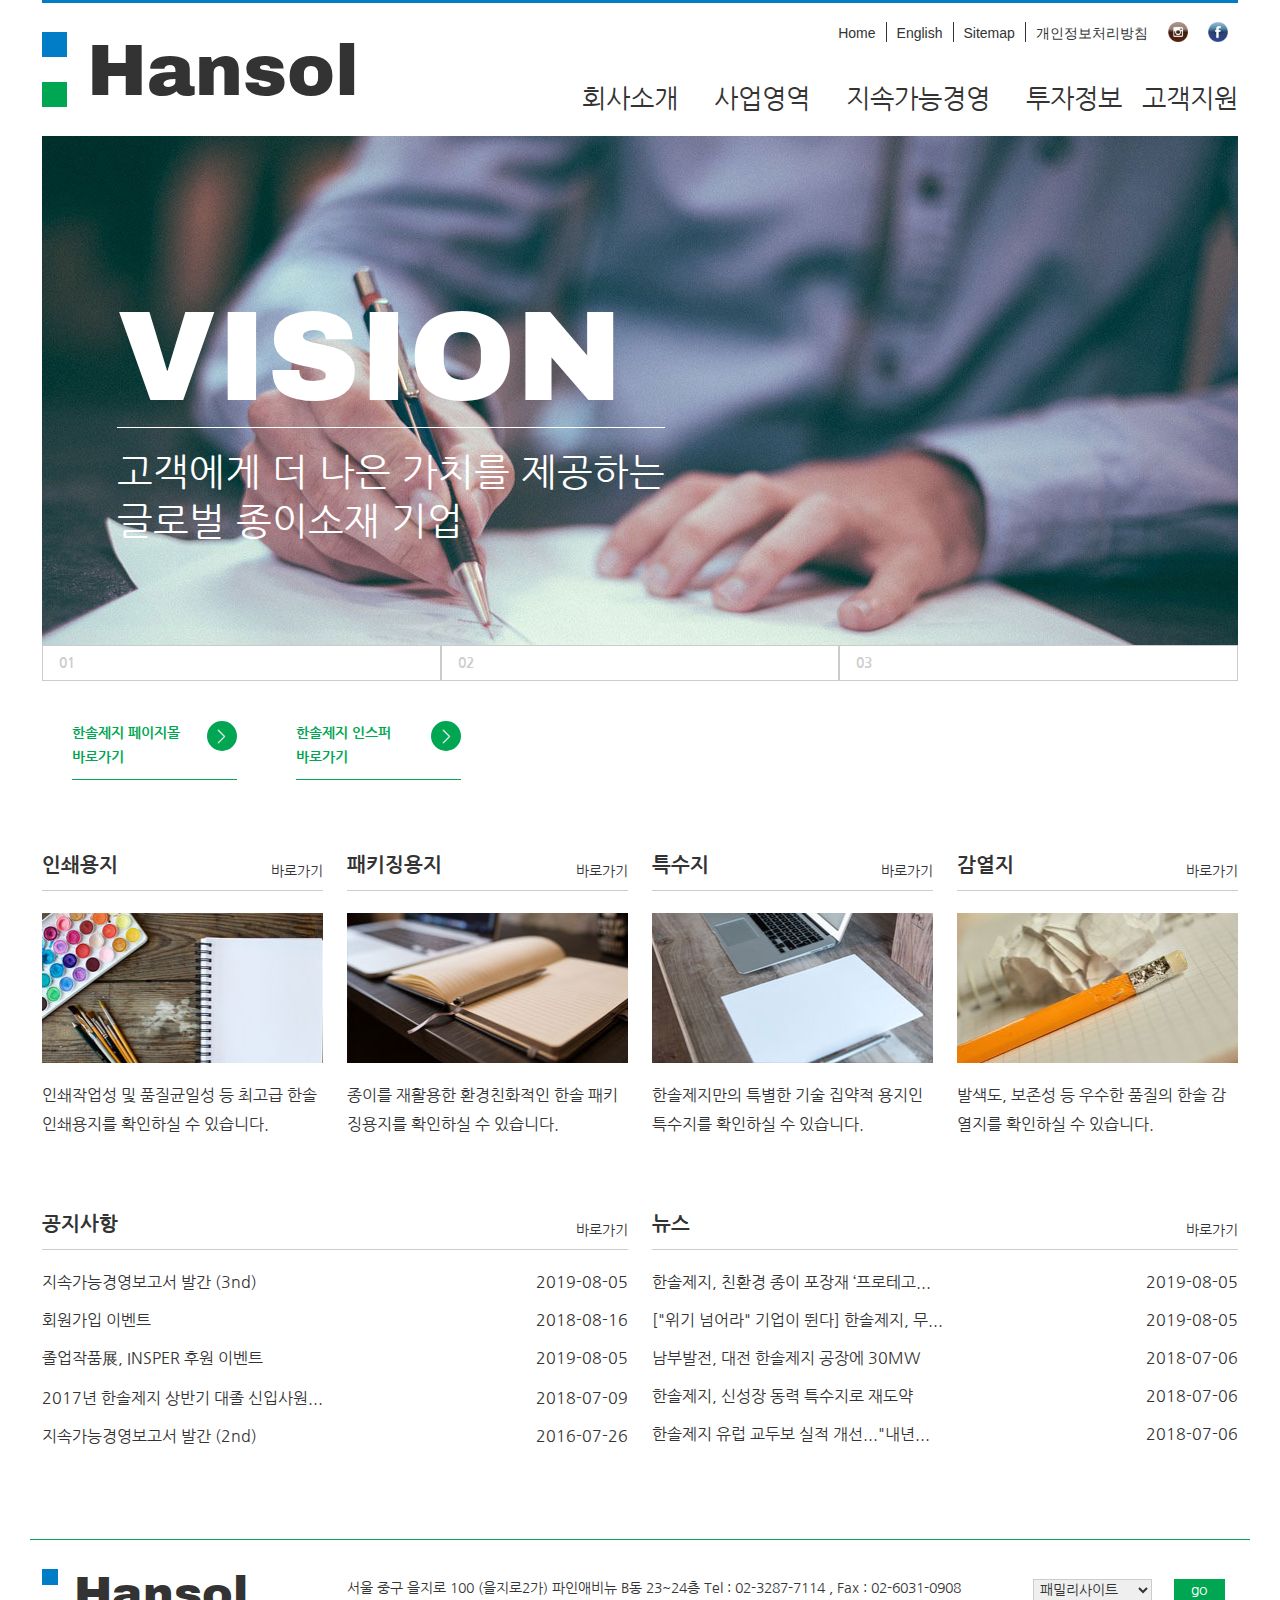
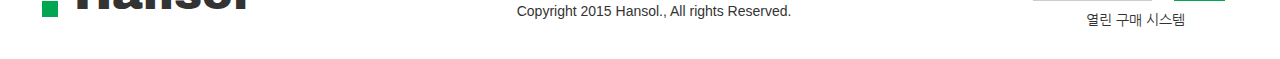
==== index.html @ 12da8131 "Add files via upload" ====
<!DOCTYPE html>
<html lang="ko">
<head>
   <meta charset="UTF-8">
   <meta name="viewport" content="width=device-width, initial-scale=1.0">
   <meta http-equiv="X-UA-Compatible" content="ie=edge">
   <mata name="description" content="우리 강산 푸르게 한솔제지"></mata>
   <meta name="keywords" content="paper, 복사용지, A4, 특수지, 감열지, fax">
   <meta name="author" content="JINA conpany">
   <meta property="og:url" content="https://sirublue.github.io./hansol/">
   <meta property="og:type" content="website">
   <meta property="og:title" content="HANSOL">
   <meta property="og:image" content="images/favicon.png">
   <meta property="og:description" content="우리 강산 푸르게 푸르게 한솔제지가 앞장 섭니다.">
   <title>HANSOL</title>
   <!-- =====파비콘==== -->
   <link rel="shortcut icon" href="images/favicon.png">
   <link rel="apple-touch-icon-precomposed" href="images/favicon.png">
   <!-- ====스타일==== -->
   <link rel="stylesheet" href="css/reset.css">
   <link rel="stylesheet" href="css/index.css">
   <!-- ====웹폰트==== -->
   <link href="https://fonts.googleapis.com/css?family=Archivo+Black|Nanum+Gothic:400,700,800|Roboto:100,100i,300,300i,400,400i,500,500i,700,700i,900,900i&display=swap&subset=cyrillic,cyrillic-ext,greek,greek-ext,korean,latin-ext,vietnamese" rel="stylesheet">
   <!-- ====스크립트==== -->
   <script src="https://code.jquery.com/jquery-1.12.4.min.js"></script>
   <script src="js/user.js"></script>
   <!-- ===내부 스타일=== -->
</head>
<body>
   <div id="skip">
      <a href="#section_header">헤더로이동</a>
      <a href="#section_papper">페이퍼로이동</a>
      <a href="#section_board">보드로이동</a>
      <a href="#footer">푸터로이동</a>
   </div>
   <div id="wrap">
      <!-- ===header section=== -->
      <header class="header col_pad" id="section_header">
         <div class="header_top clearfix">
            <hr class="line01">
            <div class="logo clearfix">
               <a href="index.html">
                  <ul>
                     <li>파랑점</li>
                     <li>공백</li>
                     <li>녹색점</li>
                  </ul>
                  <h1>Hansol</h1>
               </a>
            </div>
            <div class="menu clearfix">
               <ul class="site_map clearfix">
                  <li><a href="index.html">Home</a></li>
                  <li><a href="#">English</a></li>
                  <li><a href="#">Sitemap</a></li>
                  <li><a href="#">개인정보처리방침</a></li>
                  <li><a href="#"><img src="images/instar_logo.png" alt="인스타그램"></a></li>
                  <li><a href="#"><img src="images/facebook_logo.png" alt="페이스북"></a></li>
               </ul>
               <ul class="tgl_btn">
                  <li>첫줄</li>
                  <li>둘째줄</li>
                  <li>셋째줄</li>
               </ul>
               <nav class="nav">
                  <ul class="nav_list clearfix">
                     <li class="close_btn"><a href="#">닫기</a></li>
                     <li><a href="sub01.html">회사소개</a></li>
                     <li><a href="sub02.html">사업영역</a></li>
                     <li><a href="#">지속가능경영</a></li>
                     <li><a href="#">투자정보</a></li>
                     <li><a href="#">고객지원</a></li>
                  </ul>
               </nav>
            </div>
         </div>
         <div class="header_banner">
            <div class="banner_img banner01">
               <img src="images/banner01.jpg" alt="banner01">
               <div class="banner_txt">
                  <h2>VISION</h2>
                  <p>
                     고객에게 더 나은 가치를 제공하는<br>
                     글로벌 종이소재 기업 
                  </p>
               </div>
            </div>
            <div class="banner_img banner02">
               <img src="images/banner02.jpg" alt="banner02">
               <div class="banner_txt">
                  <h2>SUPER-MAN</h2>
                  <p>
                     고객에게 더 나은 가치를 제공하는<br>
                     글로벌 종이소재 기업 
                  </p>
               </div>
            </div>
            <div class="banner_img banner03">
               <img src="images/banner03.jpg" alt="banner03">
               <div class="banner_txt">
                  <h2>IRON-MAN</h2>
                  <p>
                     고객에게 더 나은 가치를 제공하는<br>
                     글로벌 종이소재 기업 
                  </p>
               </div>
            </div>
            <ul class="banner_list clearfix">
               <li id="banner01">01</li>
               <li id="banner02" >02</li>
               <li id="banner03" >03</li>
            </ul>
         </div>
         <div class="header_quick_link clearfix">
            <div class="quick col_03">
               <div class="quick_top clearfix">
                  <p>한솔제지 페이지몰<br>바로가기</p>
                  <div>></div>
               </div>
               <hr class="line02">
            </div>
            <div class="quick col_03">
               <div class="quick_top clearfix">
                  <p>한솔제지 인스퍼<br>바로가기</p>
                  <div>></div>
               </div>
               <hr class="line02">
            </div>
         </div>
      </header> 

      <!-- ====papper section==== -->
      <section class="papper clearfix" id="section_papper">
         <article class="papper01 col_04 col_pad">
            <div class="clearfix">
               <h3 class="h3_tit">인쇄용지</h3>
               <p class="p_quick">바로가기</p>
            </div>
            <img src="images/article01.jpg" alt="아티01">
            <p class="papper_txt">
               인쇄작업성 및 품질균일성 등 최고급 한솔 인쇄용지를 확인하실 수 있습니다.
            </p>
         </article>
         <article class="papper02 col_04 col_pad">
            <div class="clearfix">
               <h3 class="h3_tit">패키징용지</h3>
               <p class="p_quick">바로가기</p>
            </div>
            <img src="images/article02.jpg" alt="아티02">
            <p class="papper_txt">
               종이를 재활용한 환경친화적인 한솔 패키징용지를 확인하실 수 있습니다.            </p>
         </article>
         <article class="papper03 col_04 col_pad">
            <div class="clearfix">
               <h3 class="h3_tit">특수지</h3>
               <p class="p_quick">바로가기</p>
            </div>
            <img src="images/article03.jpg" alt="아티03">
            <p class="papper_txt">
               한솔제지만의 특별한 기술 집약적 용지인 특수지를 확인하실 수 있습니다.            </p>
         </article>
         <article class="papper04 col_04 col_pad">
            <div class="clearfix">
               <h3 class="h3_tit">감열지</h3>
               <p class="p_quick">바로가기</p>
            </div>
            <img src="images/article04.jpg" alt="아티04">
            <p class="papper_txt">
               발색도, 보존성 등 우수한 품질의 한솔 감열지를 확인하실 수 있습니다.            </p>
         </article>
      </section>

      <!-- ====board section==== -->
      <section class="board clearfix" id="section_board">
         <article class="notice col_08 col_pad">
            <div class="clearfix">
               <h3 class="h3_tit">공지사항</h3>
               <p class="p_quick">바로가기</p>
            </div>
            <ul>
               <li>
                  <a href="#" class="clearfix">
                     <p>지속가능경영보고서 발간 (3nd)</p>
                     <p>2019-08-05</p>
                  </a>
               </li>
               <li>
                  <a href="#" class="clearfix">
                     <p>회원가입 이벤트</p>
                     <p>2018-08-16</p>
                  </a>
               </li>
               <li>
                  <a href="#" class="clearfix">
                     <p>졸업작품展, INSPER 후원 이벤트</p>
                     <p>2019-08-05</p>
                  </a>
               </li>
               <li>
                  <a href="#" class="clearfix">
                     <p>2017년 한솔제지 상반기 대졸 신입사원...</p>
                     <p>2018-07-09</p>
                  </a>
               </li>
               <li>
                  <a href="#" class="clearfix">
                     <p>지속가능경영보고서 발간 (2nd)</p>
                     <p>2016-07-26</p>
                  </a>
               </li>
            </ul>
         </article>
         <article class="new col_08 col_pad">
            <div class="clearfix">
                  <h3 class="h3_tit">뉴스</h3>
                  <p class="p_quick">바로가기</p>
            </div>
            <ul>
               <li>
                  <a href="#" class="clearfix">
                     <p>한솔제지, 친환경 종이 포장재 ‘프로테고...</p>
                     <p>2019-08-05</p>
                  </a>
               </li>
               <li>
                  <a href="#" class="clearfix">
                     <p>["위기 넘어라" 기업이 뛴다] 한솔제지, 무...</p>
                     <p>2019-08-05</p>
                  </a>
               </li>
               <li>
                  <a href="#" class="clearfix">
                     <p>남부발전, 대전 한솔제지 공장에 30MW</p>
                     <p>2018-07-06</p>
                  </a>
               </li>
               <li>
                  <a href="#" class="clearfix">
                     <p>한솔제지, 신성장 동력 특수지로 재도약</p>
                     <p>2018-07-06</p>
                  </a>
               </li>
               <li>
                  <a href="#" class="clearfix">
                     <p>한솔제지 유럽 교두보 실적 개선..."내년...</p>
                     <p>2018-07-06</p>
                  </a>
               </li>
            </ul>
         </article>  
      </section>

      <!-- ====footer section==== -->
      <footer class="footer" id="footer">
         <hr class="line01">
         <ul class="clearfix">
            <li class="footer_logo logo clearfix col_04 col_pad">
                  <a href="index.html">
                     <ul>
                        <li>파랑점</li>
                        <li>공백</li>
                        <li>녹색점</li>
                     </ul>
                     <h1>Hansol</h1>
                     <img src="images/hslogo.svg" alt="로고">
                  </a>
            </li>
            <li class="address col_9 col_pad">
               <p>서울 중구 을지로 100 (을지로2가) 파인애비뉴 B동 23~24층 Tel : 02-3287-7114 , Fax : 02-6031-0908</p>
               <p>Copyright 2015 Hansol., All rights Reserved.</p>
            </li>
            <li class="link_site col_03 col_pad">
               <select name="site_name" id="site_name">
                  <option value="">패밀리사이트</option>
                  <option value="">한솔그룹</option>
                  <option value="">한솔미디어</option>
                  <option value="">한솔텔레콤</option>
               </select>
               <input type="button" value="go">
               <p class="col_pad">열린 구매 시스템</p>
            </li>
         </ul>
      </footer>
   </div>
</body>
</html>
---- css/index.css ----
@charset "utf-8";
      #skip{position:relative;}
      #skip>a{position:absolute;left:0;top:-50px;padding:5px;background:red;color:white;}
      #skip>a:focus{top:0;}
      
      
      .h3_tit{float:left;font-size:20px;font-weight:bold;}
      .p_quick{float:right;font-size:14px;padding-top:7px;}


      #wrap{width:95.29780564263323%;max-width:1400px;margin:0 auto;}
   
      /* ===header style=== */
      .header{margin-bottom:75px;}
         /* ===header top=== */
      
      .line01{height:3px;background:#007dc6;margin-bottom:19px;}
      .logo{float:left;padding-top:10px;}
      .logo ul{float:left;margin-right:20px;}
      .logo ul>li{width:25px;height:25px; text-indent:-99999px;}
      .logo ul>li:nth-child(1){background:#007dc6}
      .logo ul>li:nth-child(3){background:#00a651}
      .logo h1{float:left;font-family: 'Archivo Black', sans-serif;font-size:72px;}
      .menu{float:right;}
      .site_map{margin-bottom:37px;float:right;}
      .site_map>li{float:left;padding:0 10px;border-right:1px solid #333;}
      .site_map>li>a{font-family: 'Robot', sans-serif;font-size:14px;}
      .site_map>li:nth-child(4),.site_map>li:nth-child(5),.site_map>li:nth-child(6){border:none;}
      .site_map>li:nth-child(5),.site_map>li:nth-child(6){width:40px;}
      .site_map>li img{width:100%;}
      .tgl_btn{margin-top:20px;display:none;}
      .tgl_btn>li{width:50px;height:10px;margin-bottom:10px;background:#333;text-indent:-99999px;}
      .tgl_btn>li:last-child{margin:0}
      .nav{margin-bottom:20px;clear:both;}
      .nav>.nav_list>li{display:inline-block;padding:0 16px;}
      .nav>.nav_list>li:first-child{display:none;}
      .nav>.nav_list>li:last-child{padding:0;}
      .nav>.nav_list>li>a{font-size:26px;}

      .header_banner{margin-bottom:40px;}
      .banner_img{position: relative;}
      .banner02,.banner03{display:none;}
      .banner_img>img{width:100%;vertical-align:top;}
      .banner_img>.banner_txt{position:absolute;top:30%;left:6.25%;}
      .banner_txt>h2{font-family: 'Archivo Black', sans-serif;font-size:10vw;color:white;border-bottom:1px solid white;margin-bottom:20px;}
      .banner_txt>p{font-size:3vw;color:white;}
      .banner_list>li{float:left;width:33.33333333333333%;border:1px solid #cccccc;padding:10px 16px;font-size:14px;font-weight:bold;color:#cccccc;}
      .banner_list>li:hover{border:1px solid #007dc6;background:#007dc6;color:white;}

      .quick{float:left;}
      .quick_top{padding:0 13.15789473684211%;}
      .quick_top p{float:left;font-size:14px;font-weight:bold;color:#00a651;line-height:24px;margin-bottom:10px;}
      .quick_top div{float:right;width:30px;height:30px;border-radius:15px;background:#00a651;color:white;text-align:center;line-height:30px;}
      .line02{padding:0 13.15789473684211%;height:1px;background:#00a651;background-clip:content-box;}


      /* ===papper style=== */
      .papper{margin-bottom:25px;}
      .papper>article{float:left;margin-bottom:50px;}
      .papper>article>div{margin-bottom:22px;border-bottom:1px solid #ccc;padding-bottom:10px;}
      .papper>article>img{width:100%;display:block;margin-bottom:18px;}
      .papper>article>p.papper_txt{line-height:1.8em;}



      /* ===board style=== */
      .board{margin-bottom:25px;}
      .board>article{float:left;margin-bottom:50px;}
      .board>article>div{margin-bottom:22px;border-bottom:1px solid #ccc;padding-bottom:10px;}
      .board>article>ul>li{margin-bottom:18px;}
      .board>article>ul>li>a>p:first-child{float:left;}
      .board>article>ul>li>a>p:last-child{float:right;}




      /* ===footer style=== */
      .footer{padding-bottom:30px;}
      .footer .line01{background:#00a651;height:1px;}
      .footer .logo ul{margin-right:16px;}
      .footer .logo ul>li{width:16px;height:16px;}
      .footer .logo h1{font-size:46px;}
      .footer .logo img{display:none;}
      .footer .address{float:left;padding-top:20px;}
      .footer .address p{font-size:14px;text-align:center;}
      .footer .address p:last-child{font-family: 'Robot', sans-serif;margin-top:6px;}
      .footer .link_site{float:right;padding-top:20px;}
      .footer .link_site select{width:57.89473684210526%;margin-right:8.771929824561404%;border:1px solid #ccc;padding:2px;font-size:14px;}
      .footer .link_site option{font-size:14px;}
      .footer .link_site input{width:25%;background:#00a651;color:white;font-size:14px;padding:2px;cursor:pointer;}
      .footer .link_site p{text-align:center;font-size:14px;margin-top:10px;}




      /* =========1120px 이하 해상도 스타일======== */
      @media(max-width:1120px){
         #wrap{width:100%;}
         .nav>.nav_list>li>a{font-size:20px;}

         .quick{width:25%;}


      }

      /* ========960px 이하 해상도 스타일======= */
      @media(max-width:960px){
         .site_map{display:none;}
         .nav{z-index:10;position:fixed;top:0;right:0;width:50%;
            height:100%;background:#333;display:none;
         }
         .nav>.nav_list>li{display:block;padding:20px;
         }
         .nav>.nav_list>li:first-child{display:block;}
         .nav>.nav_list>li:last-child{padding:20px;}
         .nav>.nav_list>li>a{color:white;}
         .nav>.nav_list>li>a:hover{color:#00a651;}
         .tgl_btn{display:block;cursor: pointer;}

         .banner_list{width:140px;margin:0 auto;}
         .banner_list>li{display:inline-block;width:20px;height:20px;border:none;border-radius:10px;padding:0;margin:10px;background:#333;text-indent:-9999px;}
         .banner_list>li:hover{border:none;}

         .papper>article{width:50%;}
         .footer .logo ul{display:none;}
         .footer .logo h1{display:none;}
         .footer .logo img{display:block;width:30%;margin-left:35%;}

      }

      /* ==========870px 이하 해상도 스타일============== */
      @media(max-width:870px){
         .quick{width:50%;}
         .board>article{float:initial;width:100%;}
         .footer .address{width:75%;}
         .footer .link_site{display:none;}

      }

      /* =========640px 이하 해상도 스타일=========== */
      @media(max-width:640px){
         .quick{width:100%;border:2px solid #007dc6;}
         .quick_top{padding:0;margin:0;}
         .quick_top p{float:initial;padding:20px;font-size:22px;margin:0;text-align:center;background:#00a651;color:#007dc6;}
         .quick_top div{display:none;}
         .line02{display:none;}

         .papper>article{width:100%;}
         .papper>article>div{margin:0;border:none;}
         .papper>article>div>h3{float:initial; text-align:center;font-size:2em;}
         .papper>article>div>p{display:none;}
         .papper>article>p.papper_txt{text-align:center;font-size:18px;}

         .board>article>div{margin:0;border:none;}
         .board>article>div>h3{float:initial; text-align:center;font-size:2em;}
         .board>article>div>p{display:none;}

         .footer{background:#00a651;}
         .footer p{color:white;font-weight:bold;}
         .footer .logo{display:none;}
         .footer .address{width:100%;}

      }

      /* =========400px 이하 해상도 스타일=========== */
      @media(max-width:400px){
         .h3_tit{font-size:16px;}
         .board>article>ul>li>a>p:first-child{float:initial;}
         .board>article>ul>li>a>p:last-child{display:none;}




      }
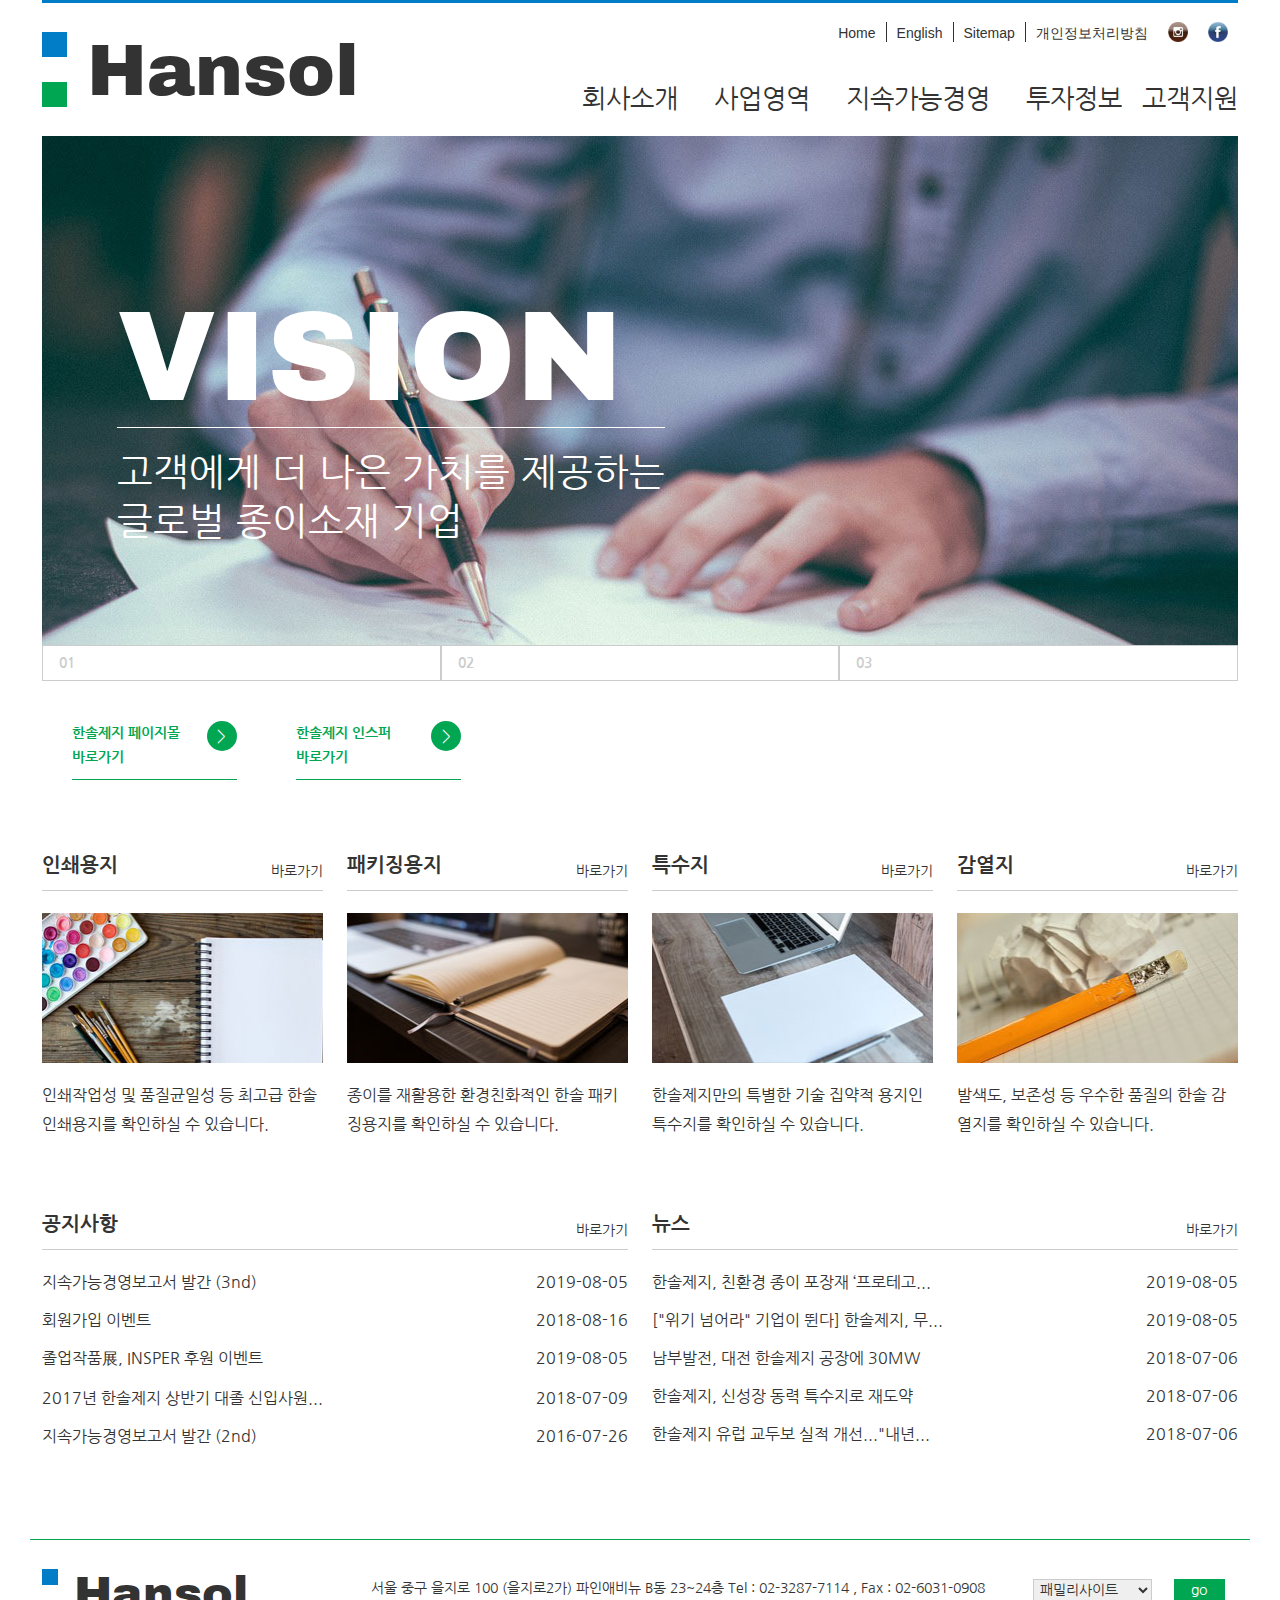
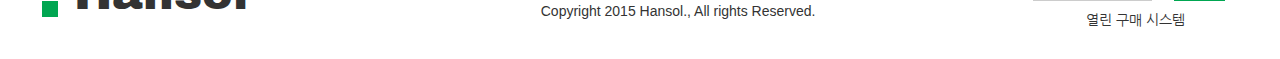
==== commit cbc02033: "Add files via upload" ====
--- a/index.html
+++ b/index.html
@@ -265,7 +265,7 @@
                      <img src="images/hslogo.svg" alt="로고">
                   </a>
             </li>
-            <li class="address col_9 col_pad">
+            <li class="address col_09 col_pad">
                <p>서울 중구 을지로 100 (을지로2가) 파인애비뉴 B동 23~24층 Tel : 02-3287-7114 , Fax : 02-6031-0908</p>
                <p>Copyright 2015 Hansol., All rights Reserved.</p>
             </li>
--- a/css/index.css
+++ b/css/index.css
@@ -30,7 +30,7 @@
       .site_map>li img{width:100%;}
       .tgl_btn{margin-top:20px;display:none;}
       .tgl_btn>li{width:50px;height:10px;margin-bottom:10px;background:#333;text-indent:-99999px;}
-      .tgl_btn>li:last-child{margin:0}
+      .tgl_btn>li:last-child{margin:0;}
       .nav{margin-bottom:20px;clear:both;}
       .nav>.nav_list>li{display:inline-block;padding:0 16px;}
       .nav>.nav_list>li:first-child{display:none;}
@@ -106,26 +106,20 @@
       /* ========960px 이하 해상도 스타일======= */
       @media(max-width:960px){
          .site_map{display:none;}
-         .nav{z-index:10;position:fixed;top:0;right:0;width:50%;
-            height:100%;background:#333;display:none;
-         }
-         .nav>.nav_list>li{display:block;padding:20px;
-         }
+         .nav{z-index:10;position:fixed;top:0;right:0;width:50%;height:100%;background:#333;display:none;}
+         .nav>.nav_list>li{display:block;padding:20px;}
          .nav>.nav_list>li:first-child{display:block;}
          .nav>.nav_list>li:last-child{padding:20px;}
          .nav>.nav_list>li>a{color:white;}
          .nav>.nav_list>li>a:hover{color:#00a651;}
          .tgl_btn{display:block;cursor: pointer;}
-
          .banner_list{width:140px;margin:0 auto;}
          .banner_list>li{display:inline-block;width:20px;height:20px;border:none;border-radius:10px;padding:0;margin:10px;background:#333;text-indent:-9999px;}
          .banner_list>li:hover{border:none;}
-
          .papper>article{width:50%;}
          .footer .logo ul{display:none;}
          .footer .logo h1{display:none;}
-         .footer .logo img{display:block;width:30%;margin-left:35%;}
-
+         .footer .logo img{display:inline-block;width:30%;margin-left:35%;}
       }
 
       /* ==========870px 이하 해상도 스타일============== */
@@ -134,32 +128,33 @@
          .board>article{float:initial;width:100%;}
          .footer .address{width:75%;}
          .footer .link_site{display:none;}
-
       }
 
       /* =========640px 이하 해상도 스타일=========== */
       @media(max-width:640px){
+         .logo{padding-top:0;}
+         .logo ul{float:left;margin-right:15px;}
+         .logo ul>li{width:20px;height:20px;}
+         .logo h1{font-size:50px;}
+         .tgl_btn{margin-top:5px;}
+         .tgl_btn>li{width:40px;height:7px;margin-bottom:10px;}
          .quick{width:100%;border:2px solid #007dc6;}
          .quick_top{padding:0;margin:0;}
          .quick_top p{float:initial;padding:20px;font-size:22px;margin:0;text-align:center;background:#00a651;color:#007dc6;}
          .quick_top div{display:none;}
          .line02{display:none;}
-
          .papper>article{width:100%;}
          .papper>article>div{margin:0;border:none;}
          .papper>article>div>h3{float:initial; text-align:center;font-size:2em;}
          .papper>article>div>p{display:none;}
          .papper>article>p.papper_txt{text-align:center;font-size:18px;}
-
          .board>article>div{margin:0;border:none;}
          .board>article>div>h3{float:initial; text-align:center;font-size:2em;}
          .board>article>div>p{display:none;}
-
          .footer{background:#00a651;}
          .footer p{color:white;font-weight:bold;}
          .footer .logo{display:none;}
          .footer .address{width:100%;}
-
       }
 
       /* =========400px 이하 해상도 스타일=========== */
@@ -167,8 +162,4 @@
          .h3_tit{font-size:16px;}
          .board>article>ul>li>a>p:first-child{float:initial;}
          .board>article>ul>li>a>p:last-child{display:none;}
-
-
-
-
       }
